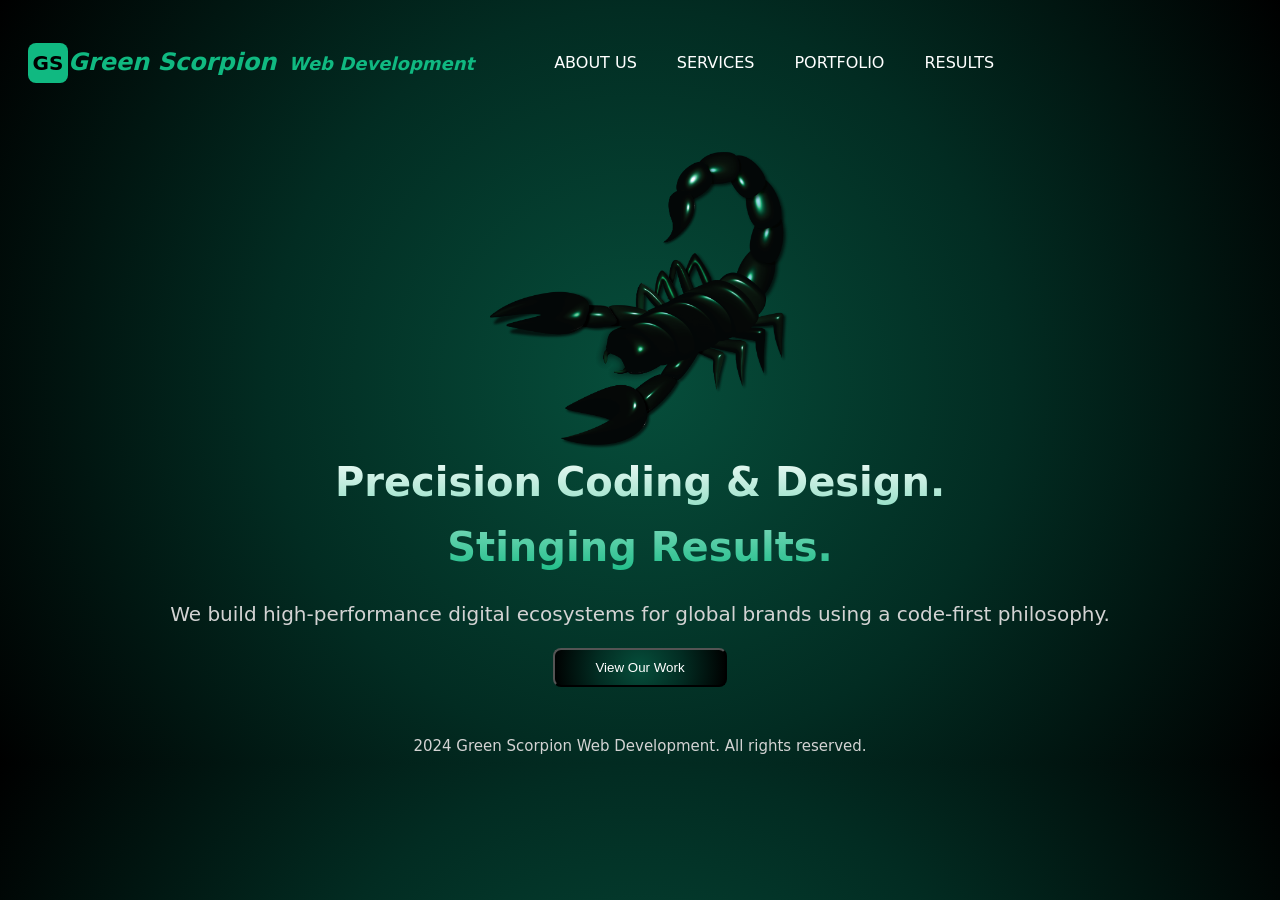
==== index.html @ e6e0718c "ghkj" ====
<!DOCTYPE html>
<html lang="en">

<head>
    <meta charset="UTF-8">
    <meta name="viewport" content="width=device-width, initial-scale=1.0">
    <title>Green Scorpion Web Development</title>
    <link rel="stylesheet" href="styles.css">
    <style>
        .bg-scorpion-gradient {
            background: radial-gradient(circle, #064e3b, #022c22, #000000);
        }
    </style>
</head>


<body>

    <header>
        <nav>
            <a href="index.html">
                <div class="group">
                    <div class="w-10">
                        <span class="text-black">GS</span>
                    </div>
    
                    <h1 class="green"> Green Scorpion
                        <span class="web">Web Development</span>
                    </h1>
                </div>
            </a>
            <ul>
                <li><a href="about.html">About Us</a></li>
                <li><a href="services2.html">Services</a></li>
                <li><a href="portfolio.html">Portfolio</a></li>
                <li><a href="results.html">Results</a></li>
            </ul>
        </nav>
    </header>

    <img src="darker-tinified.png" height="300" width="300" alt="scorpion">
    <main>
        <h2>Precision Coding & Design.<br>Stinging Results.</h2>
        <p>
            We build high-performance digital ecosystems for global brands using a code-first philosophy.
        </p>
        <button style="max-width:200px;">
            <a href="portfolio.html">
                View Our Work
            </a>
        </button>
    </main>

</body>
<footer>
    2024 Green Scorpion Web Development. All rights reserved.
</footer>
</html>
---- styles.css ----
@keyframes slideInFromBottom {
    from {
        opacity: 0;
        transform: translateY(50px);
    }

    to {
        opacity: 1;
        transform: translateY(0);
    }
}

@keyframes slideleft {
    from {
        opacity: 0;
        scale: 0%;
        transform: translatex(150px);
    }

    to {
        opacity: 1;
        scale: 100%;
        transform: translateY(0);
    }
}

@keyframes appear {
    from {
        opacity: 0;
        transform: scaleX(0);
    }

    to {
        opacity: 1;
        transform: scaleX(1);
    }
}


body {
    background: radial-gradient(circle, #064e3b, #022c22, #000000);    font-family: ui-sans-serif, system-ui, sans-serif;
    color: lightgrey;
}


h1 {
    font-weight: bold;
    stroke: #000000;
    color: white;
    font-style: italic;
}

.web {
    color: rgb(16 185 129);
    font-size: 1.125rem;
    line-height: 1.75rem;
    margin-left: .25rem;
}

.green {
    color:#10b981;
}


p {
    font-size: 1.25rem;
    line-height: 1.75rem;
}

a {
    text-decoration: none;
    color: white;
    padding: 20px;
}

button {
    background: radial-gradient(circle, #064e3b, #022c22, #000000);
    padding: 10px 20px;
    font-weight: 500;
    border-radius: 8px;
    max-width: 200px;
}

button:hover {
    scale: 1.2;
    transition: ease-in 0.3s;
}

.text-black {
    display: flex;
    color: black;
    font-weight: 700;
    font-size: 1.25rem;
    line-height: 1.75rem;
}

.w-10 {
    background-color: rgb(16 185 129);
    width: 2.5rem;
    display: flex;
    height: 2.5rem;
    align-items: center;
    justify-content: center;
    border-radius: .5rem;
}

.card-container {
    display: flex;
    justify-content: center;
    gap: 1rem;
    margin-top: 2rem;
}

.container {
    view-timeline: --subject-reveal block;
    animation-timeline: --subject-reveal;
    animation-name: appear;
    animation-range: entry 20% entry 20%;
}

.card {
    background: radial-gradient(circle, #064e3b, #022c22, #000000);
    padding: 20px 10px;
    justify-content: space-around;
    border-radius: 8px;
    box-shadow: 0px 1px 3px, #fff 0px 1px 2px;
    max-width: 300px;
    text-align: center;
}



nav {
    text-align: right;
    padding-bottom: 2rem;
    display: flex;
    align-items:center;
}


.group {
    align-items: center;
    display: flex;
    justify-content:flex-start;
}


ul {
    display: flex;
    font-weight: 500;
    list-style: none;
    justify-content: flex-end;
    text-transform: uppercase;
}

li {
    color: rgb(16 185 129);
}

li:hover {
    color: #0ac687b4;
    text-decoration-line: underline;
    text-decoration-thickness: 3px;
    transition: ease-in 0.3s;
}

main {
    text-align: center;
    margin: auto;
    max-width: 80rem;
}

img {
    display: block;
    margin: auto;
}

h2 {
    color: transparent;
    line-height: 65px;
    font-weight: 700;
    margin: 0;
    text-align: center;
    font-size: 2.5rem;
    background-clip: text;
    animation: slideInFromBottom 2s ease-in;    background-image: linear-gradient(to top, #3b82f6, #22c55e, #10b981);
    background-image: linear-gradient(to bottom, #fff, #10b981);
}

footer {
    font-size: 15px;
    text-align: center;
    margin: 0 auto;
    padding-top: 50px;
}

.nav-link {
    position: relative;
    transition: color 0.3s ease;
}

.nav-link::after {
    content: '';
    position: absolute;
    width: 0;
    height: 2px;
    bottom: -4px;
    left: 0;
    background-color: #10b981;
    transition: width 0.3s ease;
}

.nav-link:hover::after {
    width: 100%;
}













@media (max-width: 768px) {
    .card-container {
        flex-direction: column;
        align-items: center;
    }

    nav {
        flex-direction: column;
        gap: 10px;
    }

    ul {
        flex-direction: column;
        gap: 10px;
    }
}
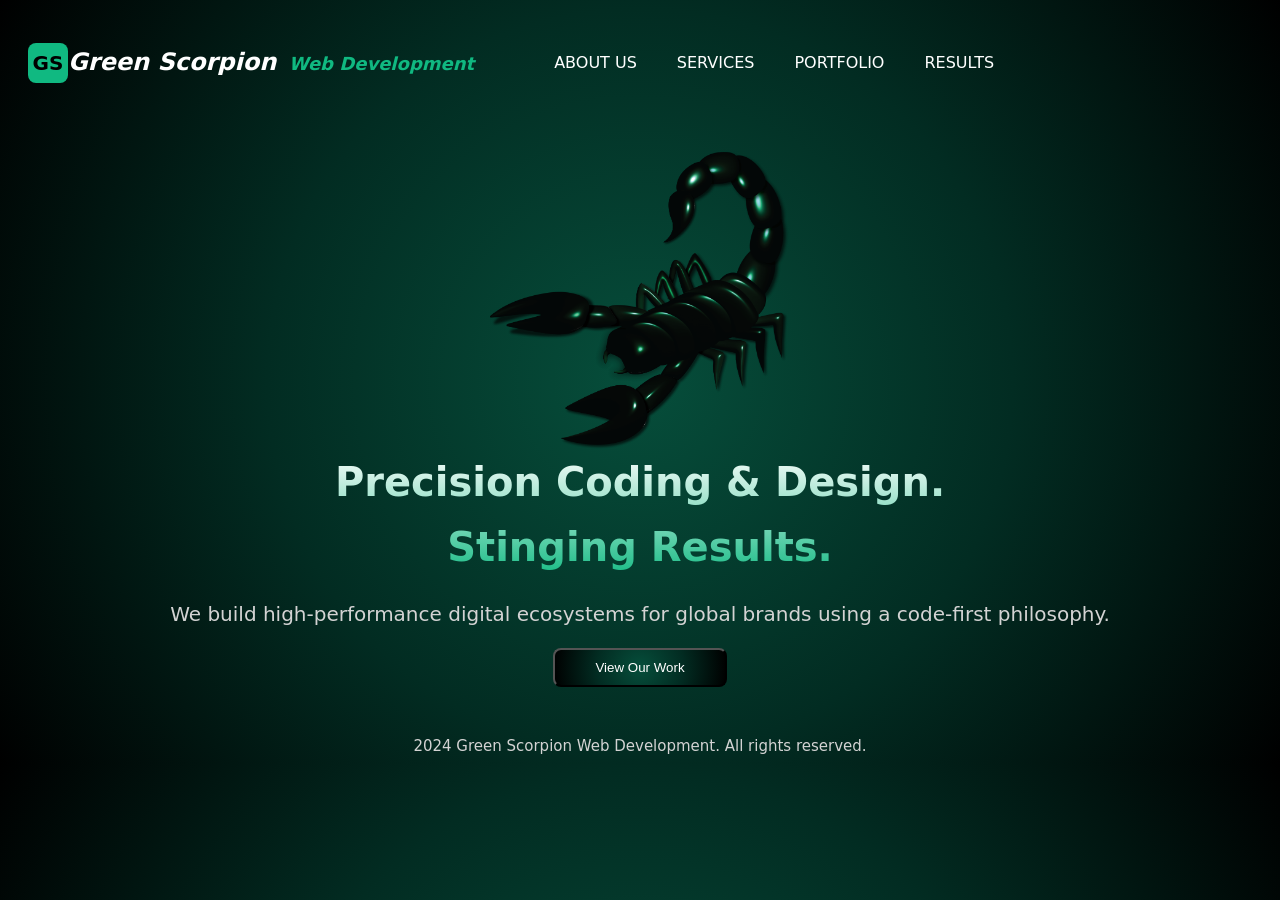
==== commit 1a448b78: "ncbvcvx" ====
--- a/index.html
+++ b/index.html
@@ -24,7 +24,7 @@
                         <span class="text-black">GS</span>
                     </div>
     
-                    <h1 class="green"> Green Scorpion
+                    <h1> Green Scorpion
                         <span class="web">Web Development</span>
                     </h1>
                 </div>
--- a/styles.css
+++ b/styles.css
@@ -55,10 +55,6 @@
     font-size: 1.125rem;
     line-height: 1.75rem;
     margin-left: .25rem;
-}
-
-.green {
-    color:#10b981;
 }
 
 
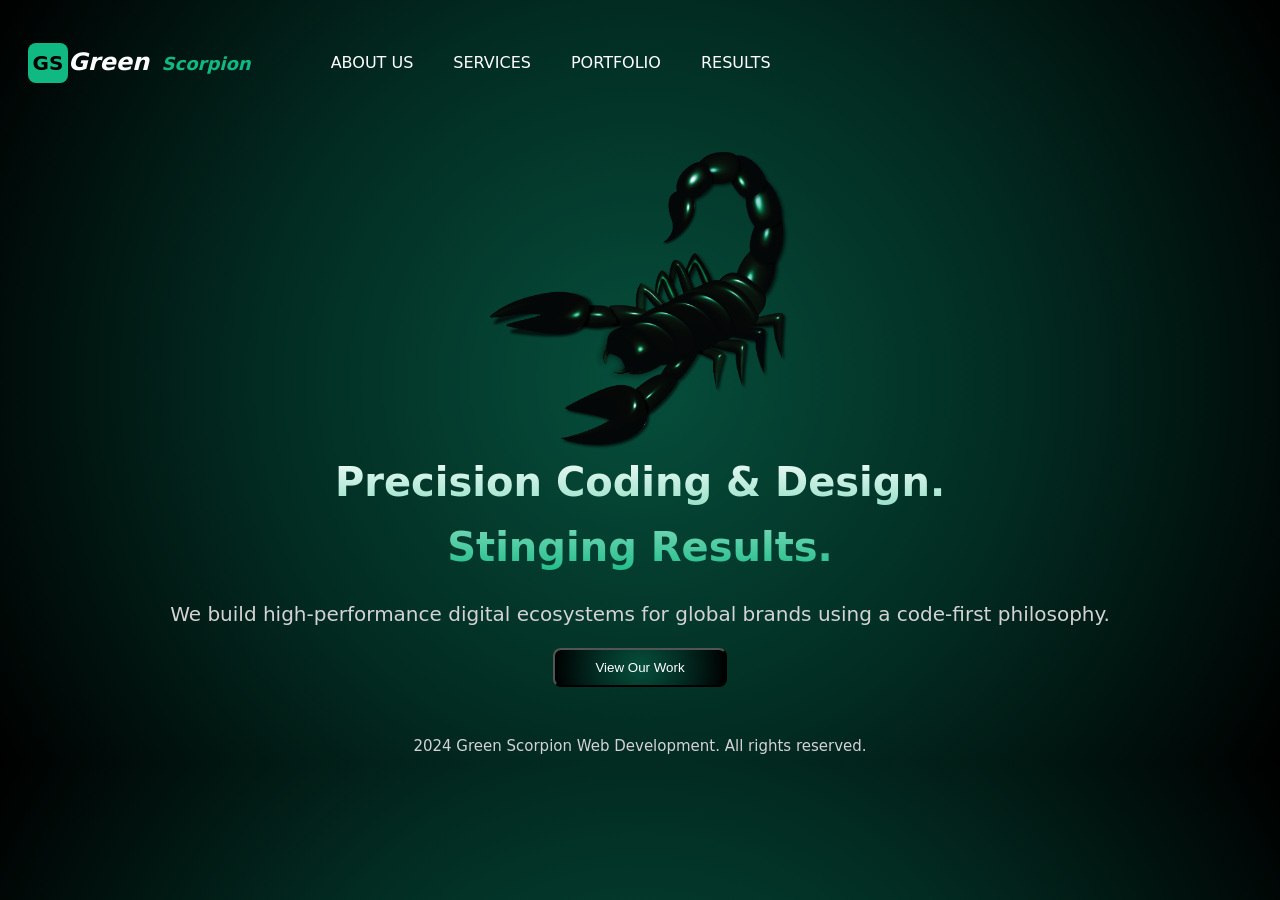
==== commit 9e80a467: "name" ====
--- a/index.html
+++ b/index.html
@@ -24,8 +24,8 @@
                         <span class="text-black">GS</span>
                     </div>
     
-                    <h1> Green Scorpion
-                        <span class="web">Web Development</span>
+                    <h1> Green
+                        <span class="web">Scorpion</span>
                     </h1>
                 </div>
             </a>
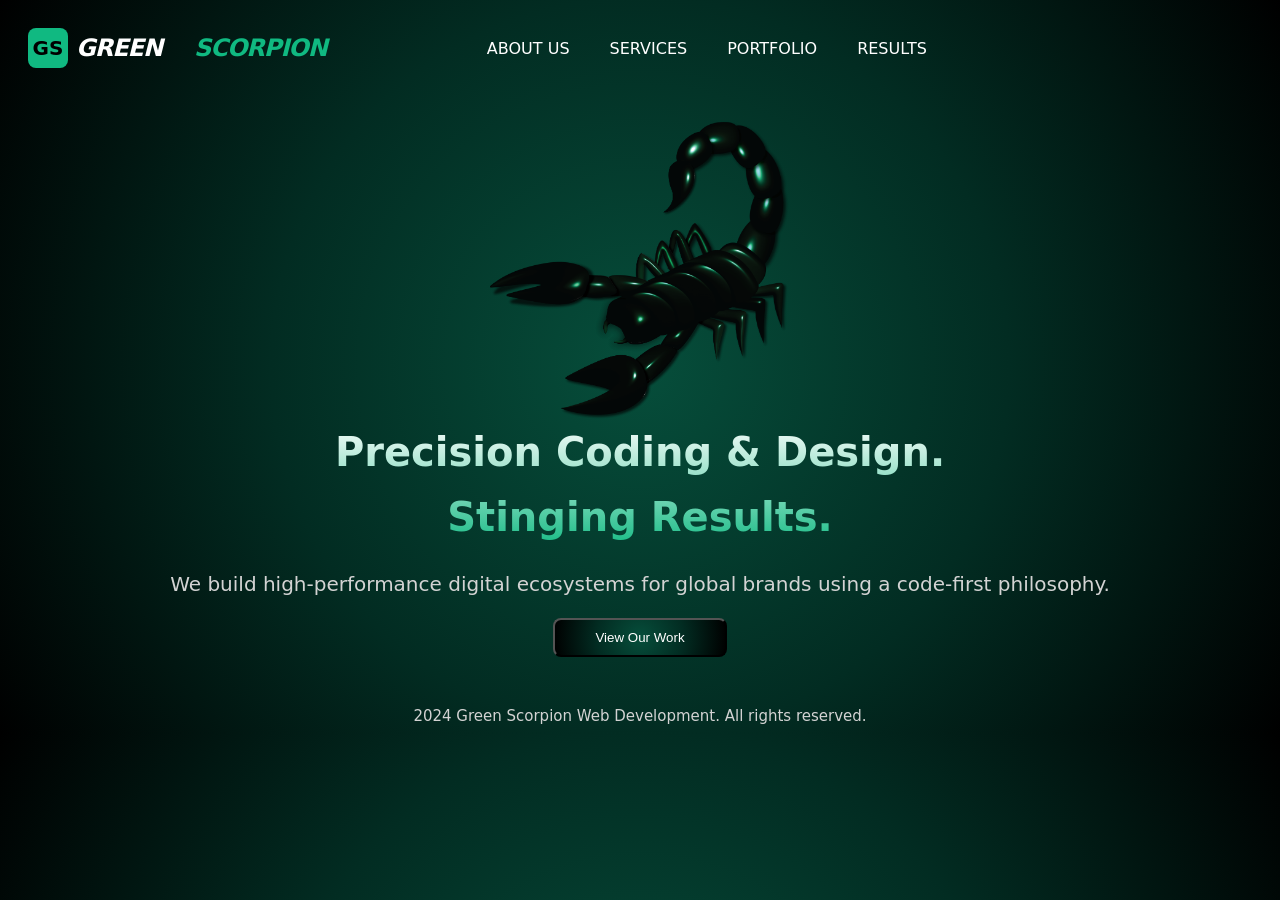
==== commit d9738e03: "nav" ====
--- a/index.html
+++ b/index.html
@@ -23,10 +23,9 @@
                     <div class="w-10">
                         <span class="text-black">GS</span>
                     </div>
-    
-                    <h1> Green
-                        <span class="web">Scorpion</span>
-                    </h1>
+                    <div class="logo">
+                        GREEN <span style="color:#10b981;padding-left:2rem;"> SCORPION</span>
+                    </div>
                 </div>
             </a>
             <ul>
--- a/styles.css
+++ b/styles.css
@@ -55,6 +55,20 @@
     font-size: 1.125rem;
     line-height: 1.75rem;
     margin-left: .25rem;
+}
+
+.logo {
+    display: flex;
+    font-weight: 900;
+    font-style: italic;
+    color: white;
+    justify-content: flex-start;
+    padding-left: .5rem;
+    padding-right: 5rem;
+    text-transform: uppercase;
+    letter-spacing: -1px;
+    font-size: 1.5rem;
+    text-decoration: none;
 }
 
 
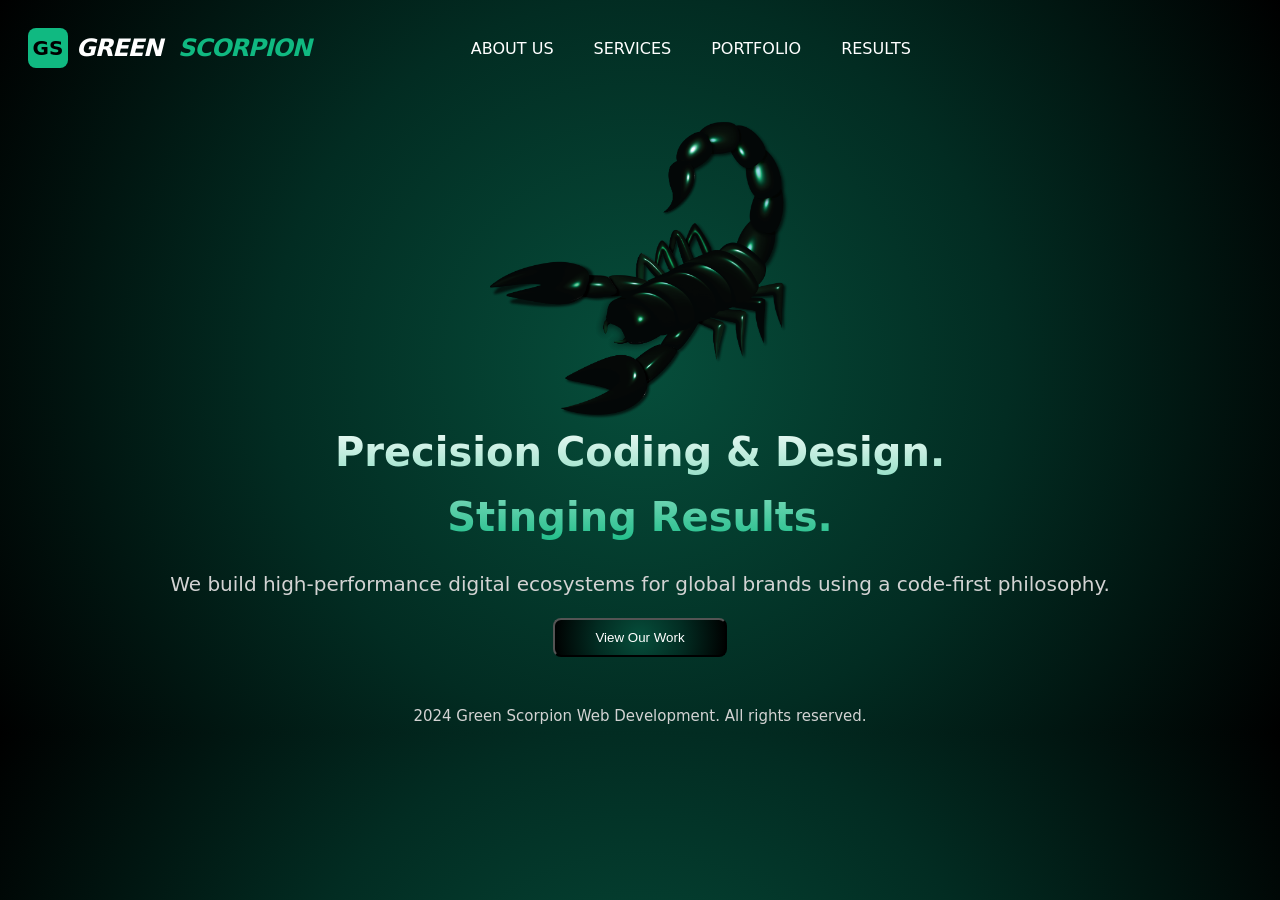
==== commit aac0ea7c: "nav" ====
--- a/index.html
+++ b/index.html
@@ -24,7 +24,7 @@
                         <span class="text-black">GS</span>
                     </div>
                     <div class="logo">
-                        GREEN <span style="color:#10b981;padding-left:2rem;"> SCORPION</span>
+                        GREEN <span style="color:#10b981;padding-left:1rem;"> SCORPION</span>
                     </div>
                 </div>
             </a>
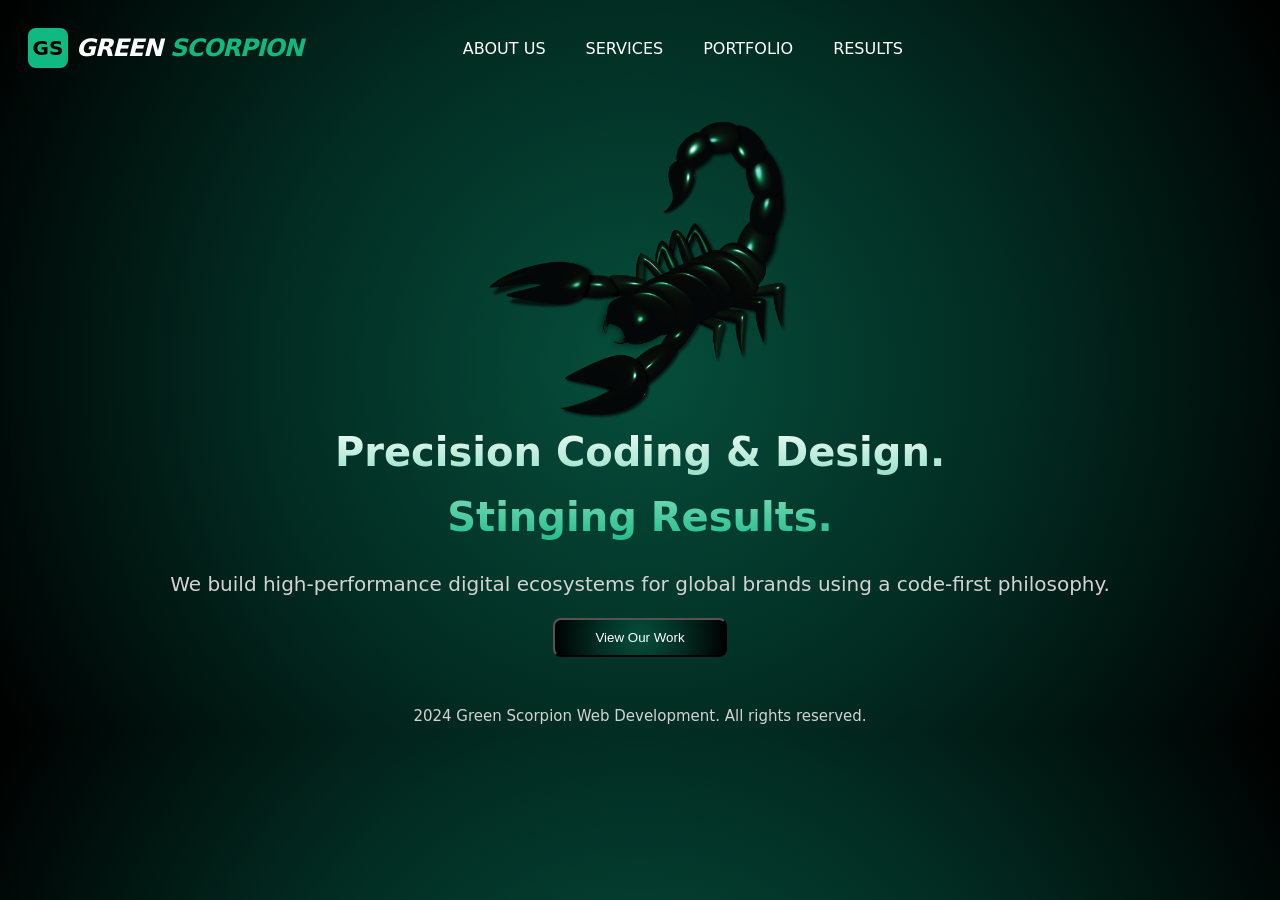
==== commit b3861e24: "header" ====
--- a/index.html
+++ b/index.html
@@ -24,7 +24,7 @@
                         <span class="text-black">GS</span>
                     </div>
                     <div class="logo">
-                        GREEN <span style="color:#10b981;padding-left:1rem;"> SCORPION</span>
+                        GREEN <span style="color:#10b981;padding-left:.5rem;"> SCORPION</span>
                     </div>
                 </div>
             </a>
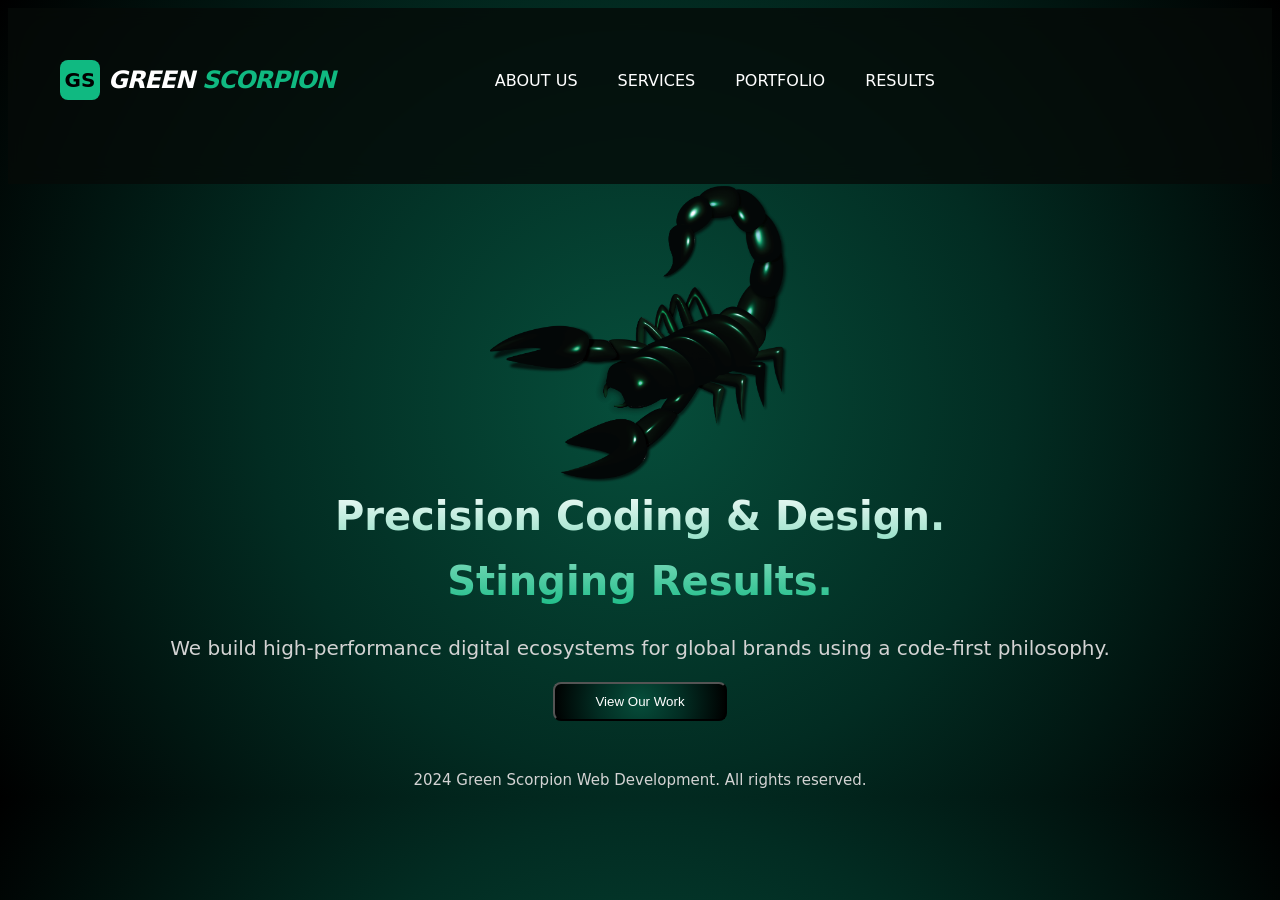
==== commit f2fc6ddc: "pages" ====
--- a/index.html
+++ b/index.html
@@ -30,7 +30,7 @@
             </a>
             <ul>
                 <li><a href="about.html">About Us</a></li>
-                <li><a href="services2.html">Services</a></li>
+                <li><a href="services.html">Services</a></li>
                 <li><a href="portfolio.html">Portfolio</a></li>
                 <li><a href="results.html">Results</a></li>
             </ul>
--- a/styles.css
+++ b/styles.css
@@ -71,6 +71,12 @@
     text-decoration: none;
 }
 
+header {
+    padding: 2rem 2rem;
+    border-bottom: 1px solid var(--border-color);
+    background: rgba(5, 10, 8, 0.8);
+    backdrop-filter: blur(10px);
+}
 
 p {
     font-size: 1.25rem;
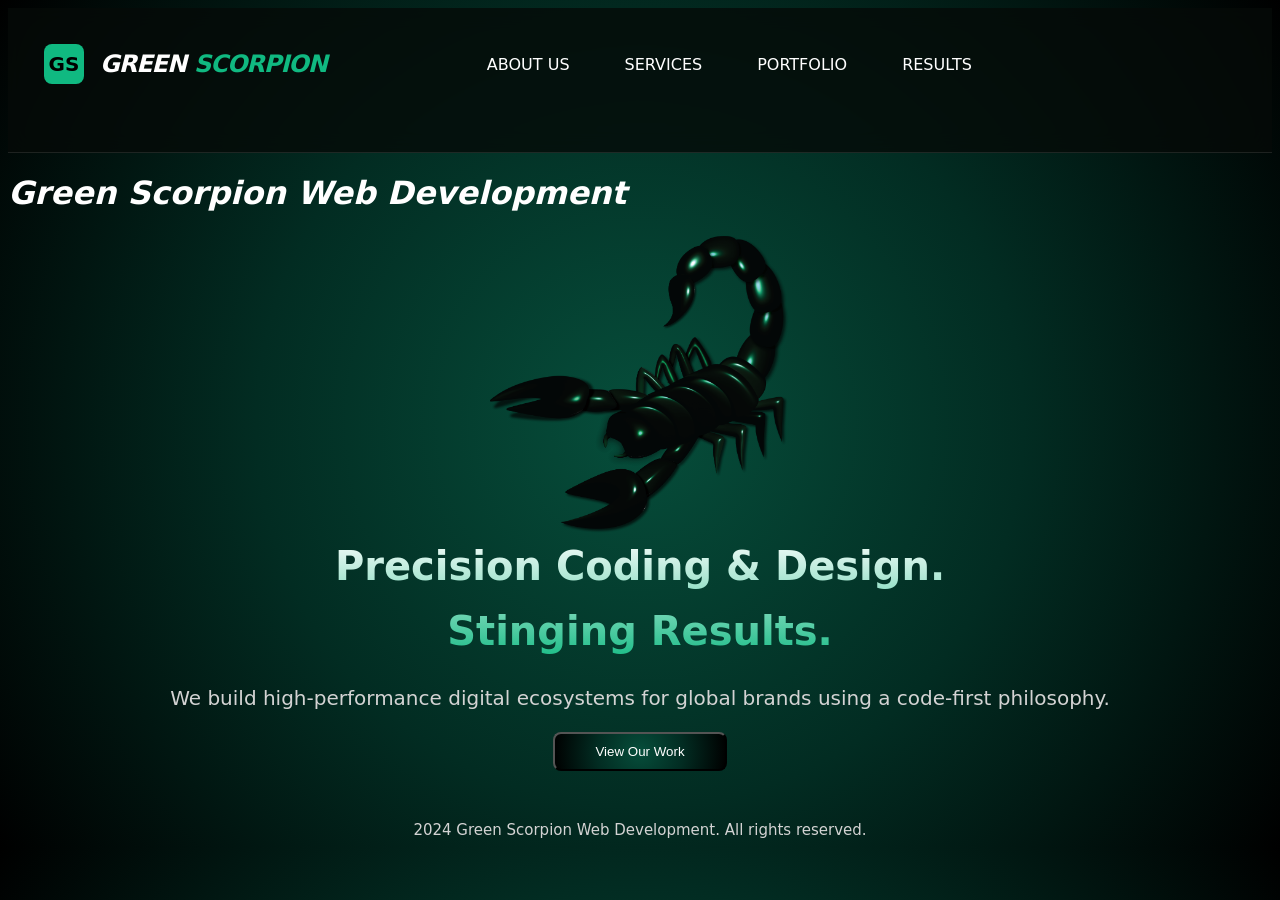
==== commit 4ddef0b8: "h1" ====
--- a/index.html
+++ b/index.html
@@ -36,7 +36,7 @@
             </ul>
         </nav>
     </header>
-
+<h1>Green Scorpion Web Development</h1>
     <img src="darker-tinified.png" height="300" width="300" alt="scorpion">
     <main>
         <h2>Precision Coding & Design.<br>Stinging Results.</h2>
--- a/styles.css
+++ b/styles.css
@@ -38,7 +38,8 @@
 
 
 body {
-    background: radial-gradient(circle, #064e3b, #022c22, #000000);    font-family: ui-sans-serif, system-ui, sans-serif;
+    background: radial-gradient(circle, #064e3b, #022c22, #000000);
+    font-family: ui-sans-serif, system-ui, sans-serif;
     color: lightgrey;
 }
 
@@ -63,17 +64,16 @@
     font-style: italic;
     color: white;
     justify-content: flex-start;
-    padding-left: .5rem;
+    padding-left: 1rem;
     padding-right: 5rem;
     text-transform: uppercase;
     letter-spacing: -1px;
     font-size: 1.5rem;
-    text-decoration: none;
 }
 
 header {
-    padding: 2rem 2rem;
-    border-bottom: 1px solid var(--border-color);
+    padding: 1rem 1rem;
+    border-bottom: 1px solid rgba(255, 255, 255, 0.1);
     background: rgba(5, 10, 8, 0.8);
     backdrop-filter: blur(10px);
 }
@@ -125,13 +125,6 @@
     justify-content: center;
     gap: 1rem;
     margin-top: 2rem;
-}
-
-.container {
-    view-timeline: --subject-reveal block;
-    animation-timeline: --subject-reveal;
-    animation-name: appear;
-    animation-range: entry 20% entry 20%;
 }
 
 .card {
@@ -142,32 +135,50 @@
     box-shadow: 0px 1px 3px, #fff 0px 1px 2px;
     max-width: 300px;
     text-align: center;
-}
-
+    view-timeline-name: --reveal;
+    view-timeline-axis: block;
+    animation: reveal linear both;
+    animation-timeline: --reveal;
+    animation-range: entry 5% entry 35%;
+}
+
+
+@keyframes reveal {
+    from {
+        opacity: 0;
+        transform: translateY(50px) scale(0);
+    }
+
+    to {
+        opacity: 1;
+        transform: translateY(0) scale(1);
+    }
+}
 
 
 nav {
     text-align: right;
     padding-bottom: 2rem;
     display: flex;
-    align-items:center;
+    align-items: center;
 }
 
 
 .group {
     align-items: center;
     display: flex;
-    justify-content:flex-start;
-}
-
+    justify-content: flex-start;
+}
 
 ul {
-    display: flex;
     font-weight: 500;
     list-style: none;
-    justify-content: flex-end;
+    gap: 15px;
+    text-decoration: none;
     text-transform: uppercase;
-}
+    display: inline-flex;
+}
+
 
 li {
     color: rgb(16 185 129);
@@ -199,7 +210,8 @@
     text-align: center;
     font-size: 2.5rem;
     background-clip: text;
-    animation: slideInFromBottom 2s ease-in;    background-image: linear-gradient(to top, #3b82f6, #22c55e, #10b981);
+    animation: slideInFromBottom 2s ease-in;
+    background-image: linear-gradient(to top, #3b82f6, #22c55e, #10b981);
     background-image: linear-gradient(to bottom, #fff, #10b981);
 }
 
@@ -257,4 +269,16 @@
         flex-direction: column;
         gap: 10px;
     }
+}
+#menu-toggle:checked+label+nav {
+    display: block;
+}
+
+label {
+    display: inline;
+    background: darkgreen;
+    font-size: 1em;
+    padding: .2em;
+    color: white;
+    border: none;
 }
